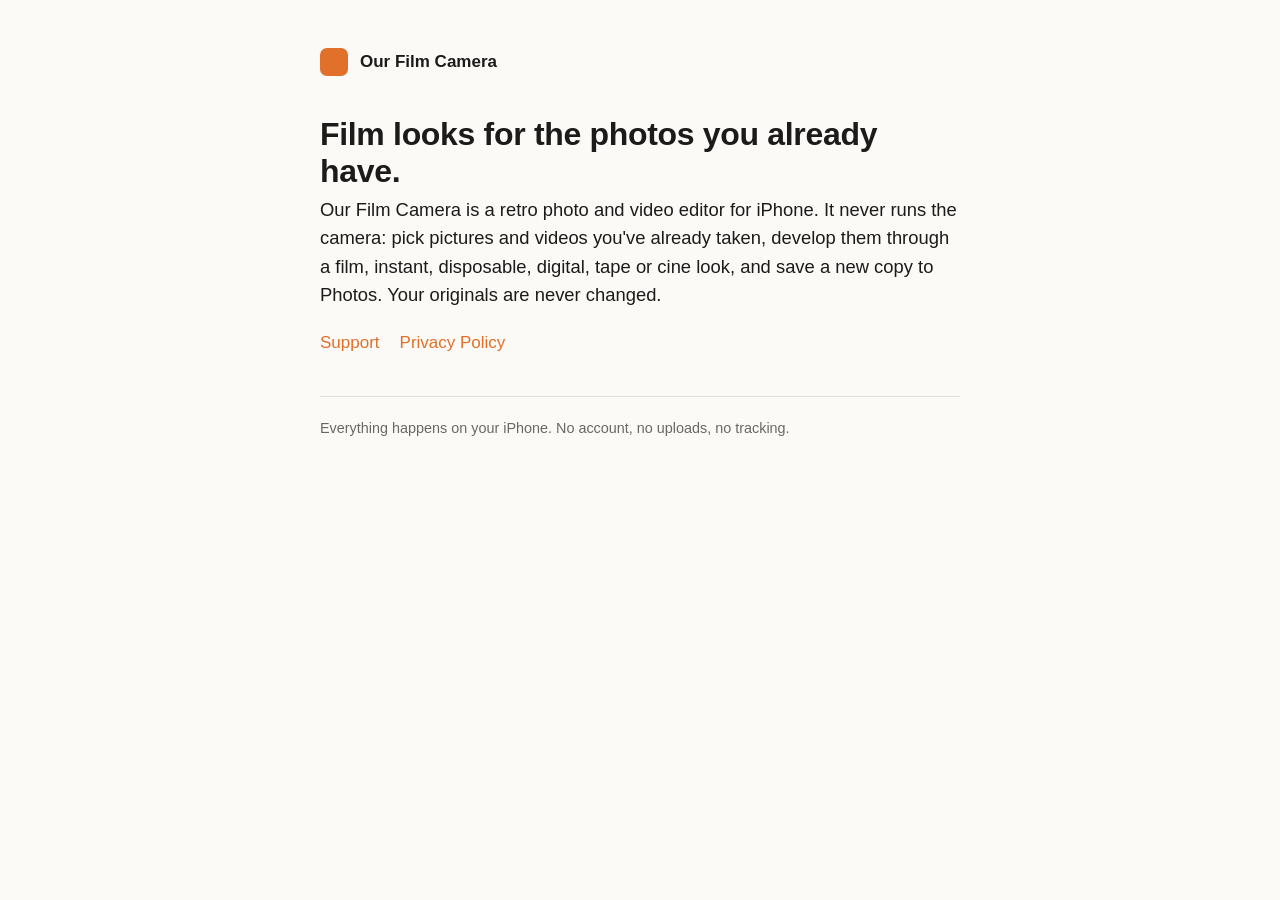
==== index.html @ c8351e9e "Support and privacy pages for Our Film Camera" ====
<!doctype html>
<html lang="en">
<head>
<meta charset="utf-8">
<meta name="viewport" content="width=device-width, initial-scale=1">
<title>Our Film Camera</title>
<meta name="description" content="A retro photo and video editor for iPhone. Support and privacy policy.">
<link rel="stylesheet" href="style.css">
</head>
<body>
<main>
<header><a class="brand" href="./"><span class="mark"></span>Our Film Camera</a></header>
<h1>Film looks for the photos you already have.</h1>
<p class="lead">Our Film Camera is a retro photo and video editor for iPhone. It never runs the camera: pick pictures and videos you've already taken, develop them through a film, instant, disposable, digital, tape or cine look, and save a new copy to Photos. Your originals are never changed.</p>
<div class="links">
  <a href="support/">Support</a>
  <a href="privacy/">Privacy Policy</a>
</div>
<hr>
<footer>Everything happens on your iPhone. No account, no uploads, no tracking.</footer>
</main>
</body>
</html>
---- style.css ----
:root {
  color-scheme: light dark;
  --paper: #fbfaf7;
  --ink: #1c1b19;
  --quiet: #6b6861;
  --rule: #e4e1da;
  --accent: #e0702a;
}
@media (prefers-color-scheme: dark) {
  :root { --paper: #121212; --ink: #ebe8e1; --quiet: #9a968e; --rule: #2a2a2a; --accent: #f28a45; }
}
* { box-sizing: border-box; }
html { background: var(--paper); }
body {
  margin: 0; padding: 0 20px 64px;
  font: 17px/1.55 -apple-system, BlinkMacSystemFont, "SF Pro Text", "Helvetica Neue", Helvetica, Arial, sans-serif;
  color: var(--ink); background: var(--paper);
  -webkit-font-smoothing: antialiased;
}
main { max-width: 40rem; margin: 0 auto; }
header { padding: 48px 0 8px; }
.brand { display: flex; align-items: center; gap: 12px; text-decoration: none; color: var(--ink); font-weight: 600; }
.brand .mark { width: 28px; height: 28px; border-radius: 7px; background: var(--accent); flex: none; }
h1 { font-size: 2rem; line-height: 1.15; letter-spacing: -0.01em; margin: 32px 0 6px; }
h2 { font-size: 1.15rem; margin: 36px 0 8px; }
p, li { margin: 0 0 12px; }
ul { padding-left: 1.2rem; }
.lead { font-size: 1.15rem; color: var(--ink); }
.meta { color: var(--quiet); font-size: 0.95rem; margin-bottom: 28px; }
a { color: var(--accent); text-decoration: none; }
a:hover { text-decoration: underline; }
hr { border: 0; border-top: 1px solid var(--rule); margin: 40px 0 20px; }
footer { color: var(--quiet); font-size: 0.9rem; }
footer a { color: var(--quiet); text-decoration: underline; }
.links { display: flex; gap: 20px; flex-wrap: wrap; margin-top: 20px; }
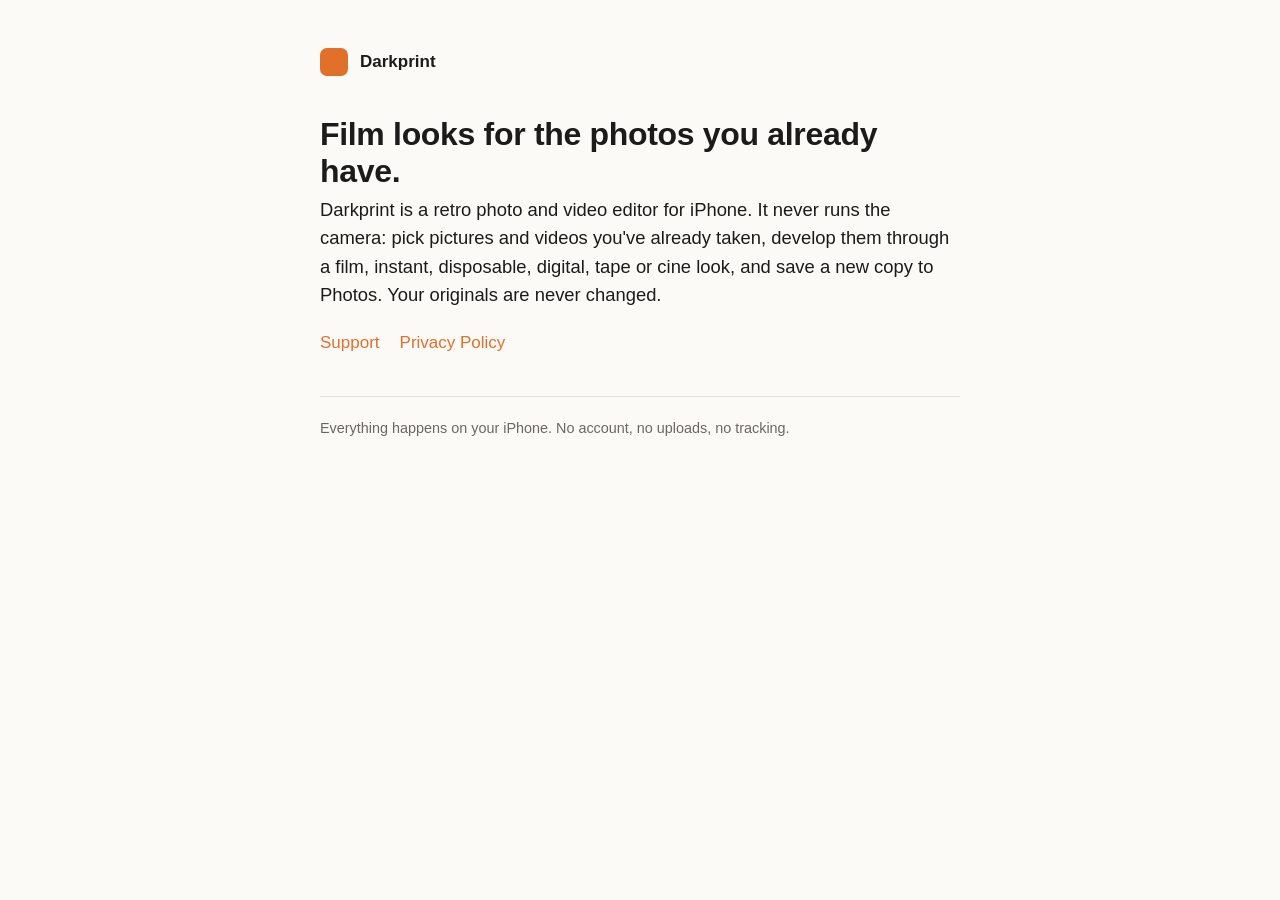
==== commit 2c0ad48d: "Rename the app to Darkprint on every page Co-Authored-By: Claude Fable 5.1 <noreply@anthropic.com>" ====
--- a/index.html
+++ b/index.html
@@ -3,15 +3,15 @@
 <head>
 <meta charset="utf-8">
 <meta name="viewport" content="width=device-width, initial-scale=1">
-<title>Our Film Camera</title>
+<title>Darkprint</title>
 <meta name="description" content="A retro photo and video editor for iPhone. Support and privacy policy.">
 <link rel="stylesheet" href="style.css">
 </head>
 <body>
 <main>
-<header><a class="brand" href="./"><span class="mark"></span>Our Film Camera</a></header>
+<header><a class="brand" href="./"><span class="mark"></span>Darkprint</a></header>
 <h1>Film looks for the photos you already have.</h1>
-<p class="lead">Our Film Camera is a retro photo and video editor for iPhone. It never runs the camera: pick pictures and videos you've already taken, develop them through a film, instant, disposable, digital, tape or cine look, and save a new copy to Photos. Your originals are never changed.</p>
+<p class="lead">Darkprint is a retro photo and video editor for iPhone. It never runs the camera: pick pictures and videos you've already taken, develop them through a film, instant, disposable, digital, tape or cine look, and save a new copy to Photos. Your originals are never changed.</p>
 <div class="links">
   <a href="support/">Support</a>
   <a href="privacy/">Privacy Policy</a>
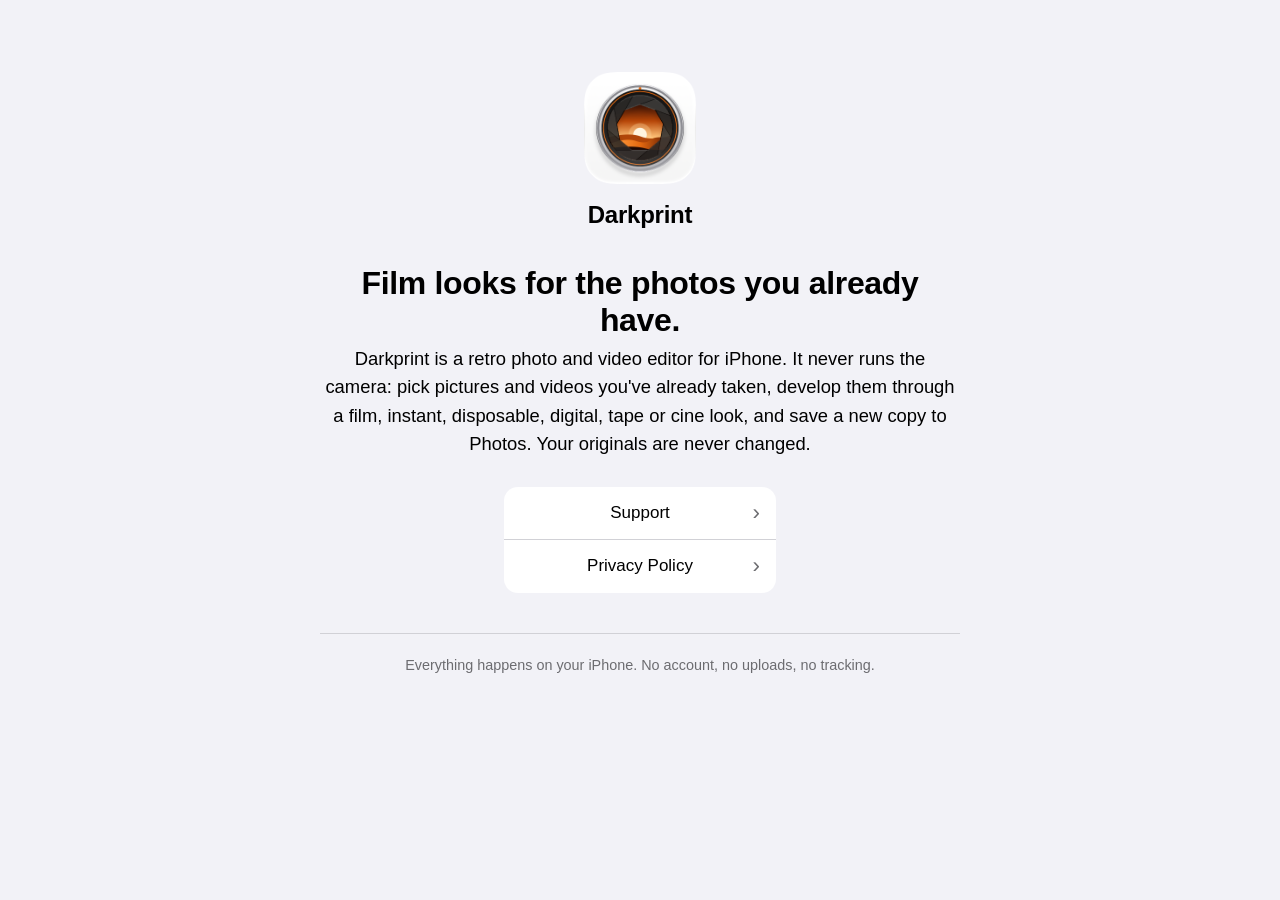
==== commit 483f16c4: "Add the app icon, match the app's colors and polish the pages Icon in the header and as the favicon," ====
--- a/index.html
+++ b/index.html
@@ -5,14 +5,22 @@
 <meta name="viewport" content="width=device-width, initial-scale=1">
 <title>Darkprint</title>
 <meta name="description" content="A retro photo and video editor for iPhone. Support and privacy policy.">
+<link rel="icon" type="image/png" href="images/icon.png">
+<link rel="icon" type="image/png" href="images/icon-dark.png" media="(prefers-color-scheme: dark)">
 <link rel="stylesheet" href="style.css">
 </head>
 <body>
-<main>
-<header><a class="brand" href="./"><span class="mark"></span>Darkprint</a></header>
+<main class="landing">
+<div class="hero">
+  <picture>
+    <source srcset="images/icon-dark.png" media="(prefers-color-scheme: dark)">
+    <img src="images/icon.png" width="112" height="112" alt="">
+  </picture>
+  <span class="name">Darkprint</span>
+</div>
 <h1>Film looks for the photos you already have.</h1>
 <p class="lead">Darkprint is a retro photo and video editor for iPhone. It never runs the camera: pick pictures and videos you've already taken, develop them through a film, instant, disposable, digital, tape or cine look, and save a new copy to Photos. Your originals are never changed.</p>
-<div class="links">
+<div class="group">
   <a href="support/">Support</a>
   <a href="privacy/">Privacy Policy</a>
 </div>
--- a/style.css
+++ b/style.css
@@ -1,13 +1,14 @@
 :root {
   color-scheme: light dark;
-  --paper: #fbfaf7;
-  --ink: #1c1b19;
-  --quiet: #6b6861;
-  --rule: #e4e1da;
-  --accent: #e0702a;
+  --paper: #f2f2f7;
+  --card: #ffffff;
+  --ink: #000000;
+  --quiet: #6c6c70;
+  --rule: #d1d1d6;
+  --accent: #ad520a;
 }
 @media (prefers-color-scheme: dark) {
-  :root { --paper: #121212; --ink: #ebe8e1; --quiet: #9a968e; --rule: #2a2a2a; --accent: #f28a45; }
+  :root { --paper: #1c1c1c; --card: #2b2b2b; --ink: #ffffff; --quiet: #98989f; --rule: #38383a; --accent: #e66b12; }
 }
 * { box-sizing: border-box; }
 html { background: var(--paper); }
@@ -18,18 +19,33 @@
   -webkit-font-smoothing: antialiased;
 }
 main { max-width: 40rem; margin: 0 auto; }
-header { padding: 48px 0 8px; }
-.brand { display: flex; align-items: center; gap: 12px; text-decoration: none; color: var(--ink); font-weight: 600; }
-.brand .mark { width: 28px; height: 28px; border-radius: 7px; background: var(--accent); flex: none; }
+header { display: flex; align-items: center; justify-content: space-between; gap: 20px; padding: 48px 0 8px; }
+nav { display: flex; gap: 20px; margin-left: auto; }
+.brand { display: flex; align-items: center; gap: 10px; text-decoration: none; color: var(--ink); font-weight: 600; }
+.brand img { display: block; width: 29px; height: 29px; flex: none; }
+.landing { text-align: center; }
+.hero { display: flex; flex-direction: column; align-items: center; gap: 12px; margin-top: 72px; }
+.hero img { display: block; width: 112px; height: 112px; flex: none; }
+.hero .name { font-size: 1.5rem; font-weight: 600; letter-spacing: -0.01em; }
 h1 { font-size: 2rem; line-height: 1.15; letter-spacing: -0.01em; margin: 32px 0 6px; }
 h2 { font-size: 1.15rem; margin: 36px 0 8px; }
 p, li { margin: 0 0 12px; }
 ul { padding-left: 1.2rem; }
 .lead { font-size: 1.15rem; color: var(--ink); }
 .meta { color: var(--quiet); font-size: 0.95rem; margin-bottom: 28px; }
+.glance { background: var(--card); border-radius: 14px; padding: 16px 20px 4px; margin: 0 0 8px; }
+.glance h2 { margin: 0 0 8px; }
+.glance ul { margin: 0; }
 a { color: var(--accent); text-decoration: none; }
 a:hover { text-decoration: underline; }
 hr { border: 0; border-top: 1px solid var(--rule); margin: 40px 0 20px; }
 footer { color: var(--quiet); font-size: 0.9rem; }
-footer a { color: var(--quiet); text-decoration: underline; }
-.links { display: flex; gap: 20px; flex-wrap: wrap; margin-top: 20px; }
+.group { background: var(--card); border-radius: 14px; margin: 24px 0; overflow: hidden; text-align: left; }
+.landing .group { max-width: 17rem; margin: 28px auto 24px; }
+.group a { position: relative; display: flex; align-items: center; justify-content: center; text-align: center; padding: 13px 40px; color: var(--ink); }
+.group a + a { border-top: 1px solid var(--rule); }
+.group a::after { content: "\203a"; position: absolute; right: 16px; color: var(--quiet); font-size: 1.4rem; line-height: 1; }
+.group a:hover { background: var(--paper); text-decoration: none; }
+.cards { list-style: none; padding: 0; margin: 0; }
+.cards li { background: var(--card); border-radius: 14px; padding: 14px 16px; margin: 0 0 8px; }
+.cards strong { display: block; margin-bottom: 2px; }
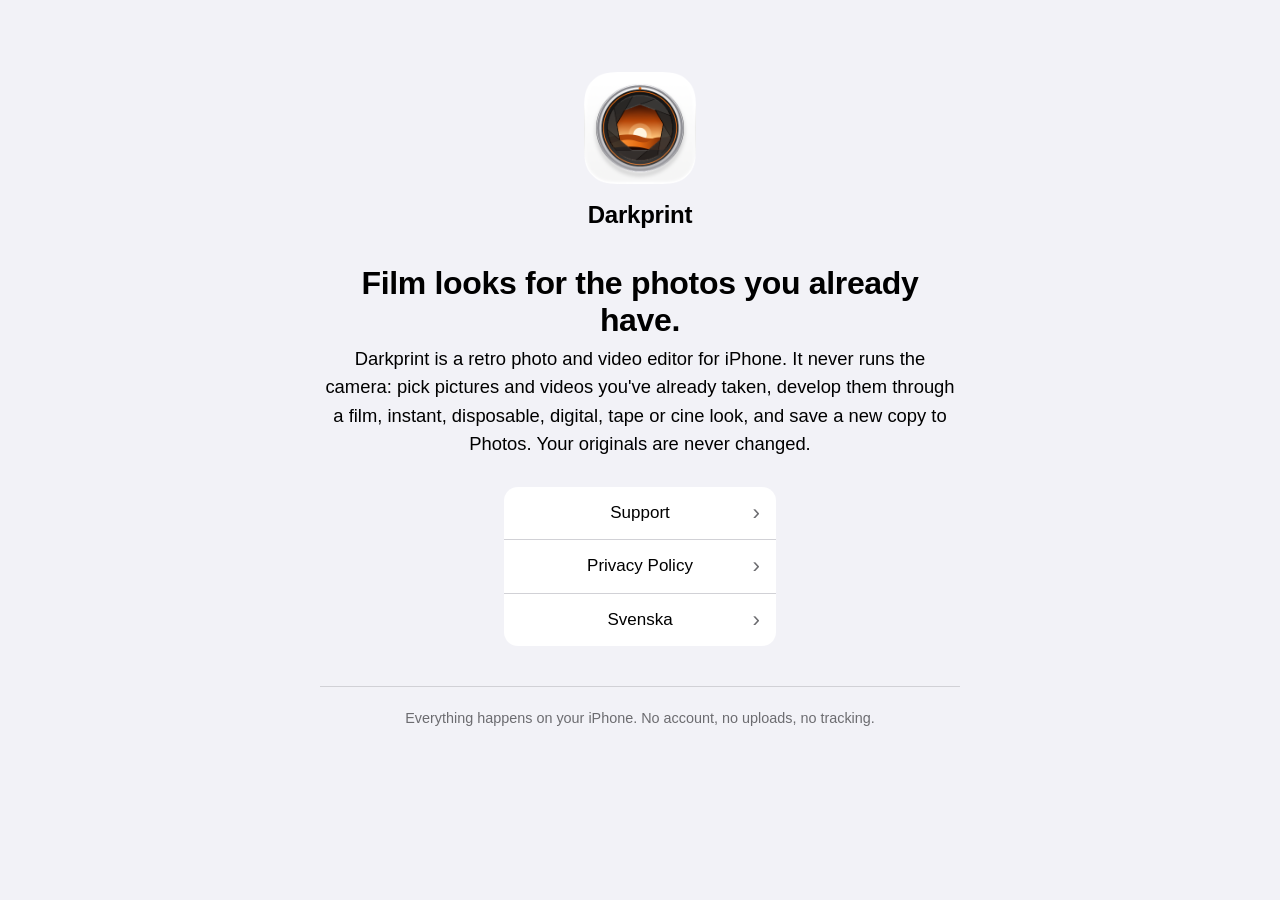
==== commit ffc54d69: "Add English/Swedish language toggle to every page Co-Authored-By: Claude Sonnet 5.5 <noreply@anthrop" ====
--- a/index.html
+++ b/index.html
@@ -5,6 +5,8 @@
 <meta name="viewport" content="width=device-width, initial-scale=1">
 <title>Darkprint</title>
 <meta name="description" content="A retro photo and video editor for iPhone. Support and privacy policy.">
+<link rel="alternate" hreflang="en" href="./">
+<link rel="alternate" hreflang="sv" href="sv/">
 <link rel="icon" type="image/png" href="images/icon.png">
 <link rel="icon" type="image/png" href="images/icon-dark.png" media="(prefers-color-scheme: dark)">
 <link rel="stylesheet" href="style.css">
@@ -23,6 +25,7 @@
 <div class="group">
   <a href="support/">Support</a>
   <a href="privacy/">Privacy Policy</a>
+  <a href="sv/" hreflang="sv" lang="sv">Svenska</a>
 </div>
 <hr>
 <footer>Everything happens on your iPhone. No account, no uploads, no tracking.</footer>
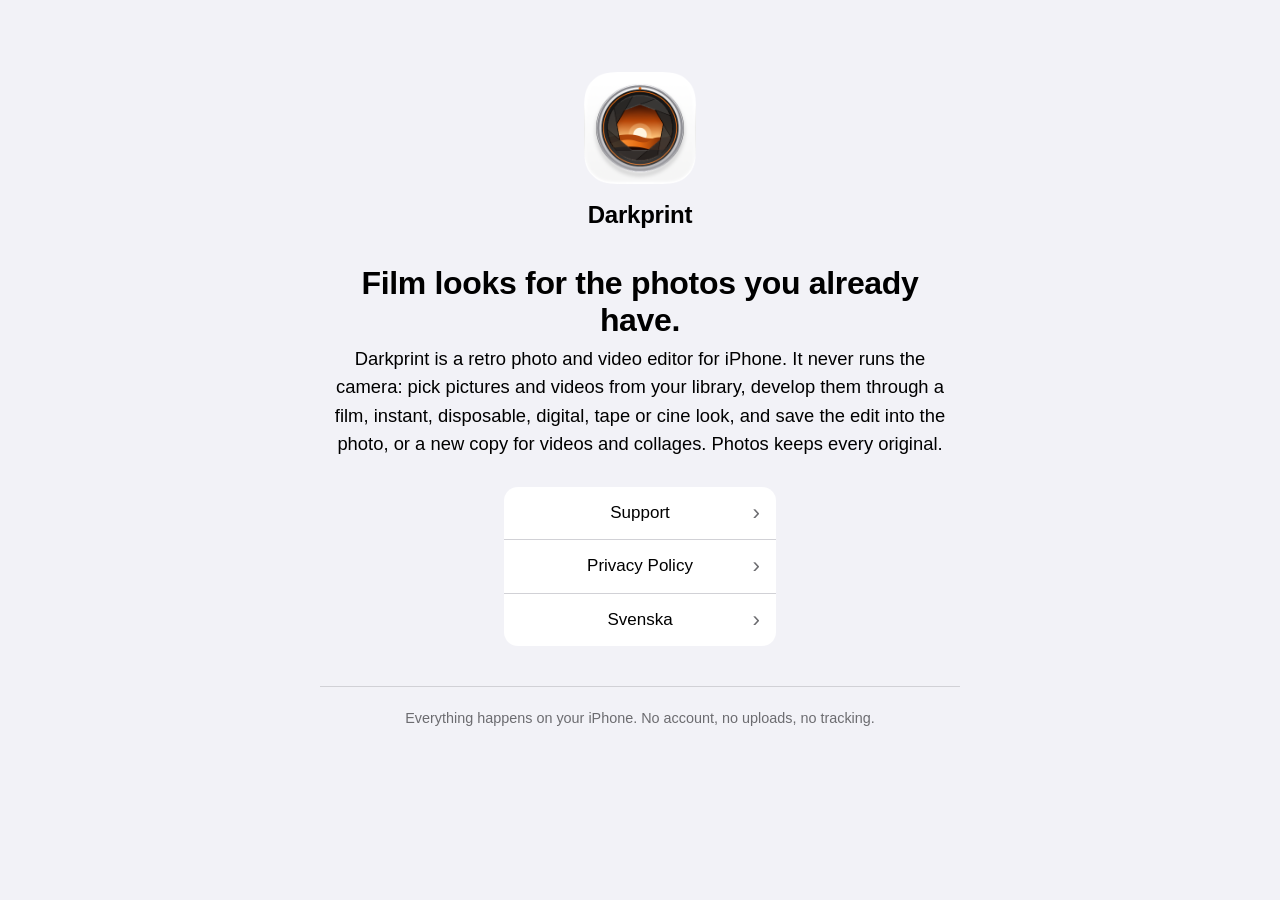
==== commit 796f6f3a: "Describe Darkprint's library mode on every page Edits are saved into the photo and Photos keeps the " ====
--- a/index.html
+++ b/index.html
@@ -21,7 +21,7 @@
   <span class="name">Darkprint</span>
 </div>
 <h1>Film looks for the photos you already have.</h1>
-<p class="lead">Darkprint is a retro photo and video editor for iPhone. It never runs the camera: pick pictures and videos you've already taken, develop them through a film, instant, disposable, digital, tape or cine look, and save a new copy to Photos. Your originals are never changed.</p>
+<p class="lead">Darkprint is a retro photo and video editor for iPhone. It never runs the camera: pick pictures and videos from your library, develop them through a film, instant, disposable, digital, tape or cine look, and save the edit into the photo, or a new copy for videos and collages. Photos keeps every original.</p>
 <div class="group">
   <a href="support/">Support</a>
   <a href="privacy/">Privacy Policy</a>
